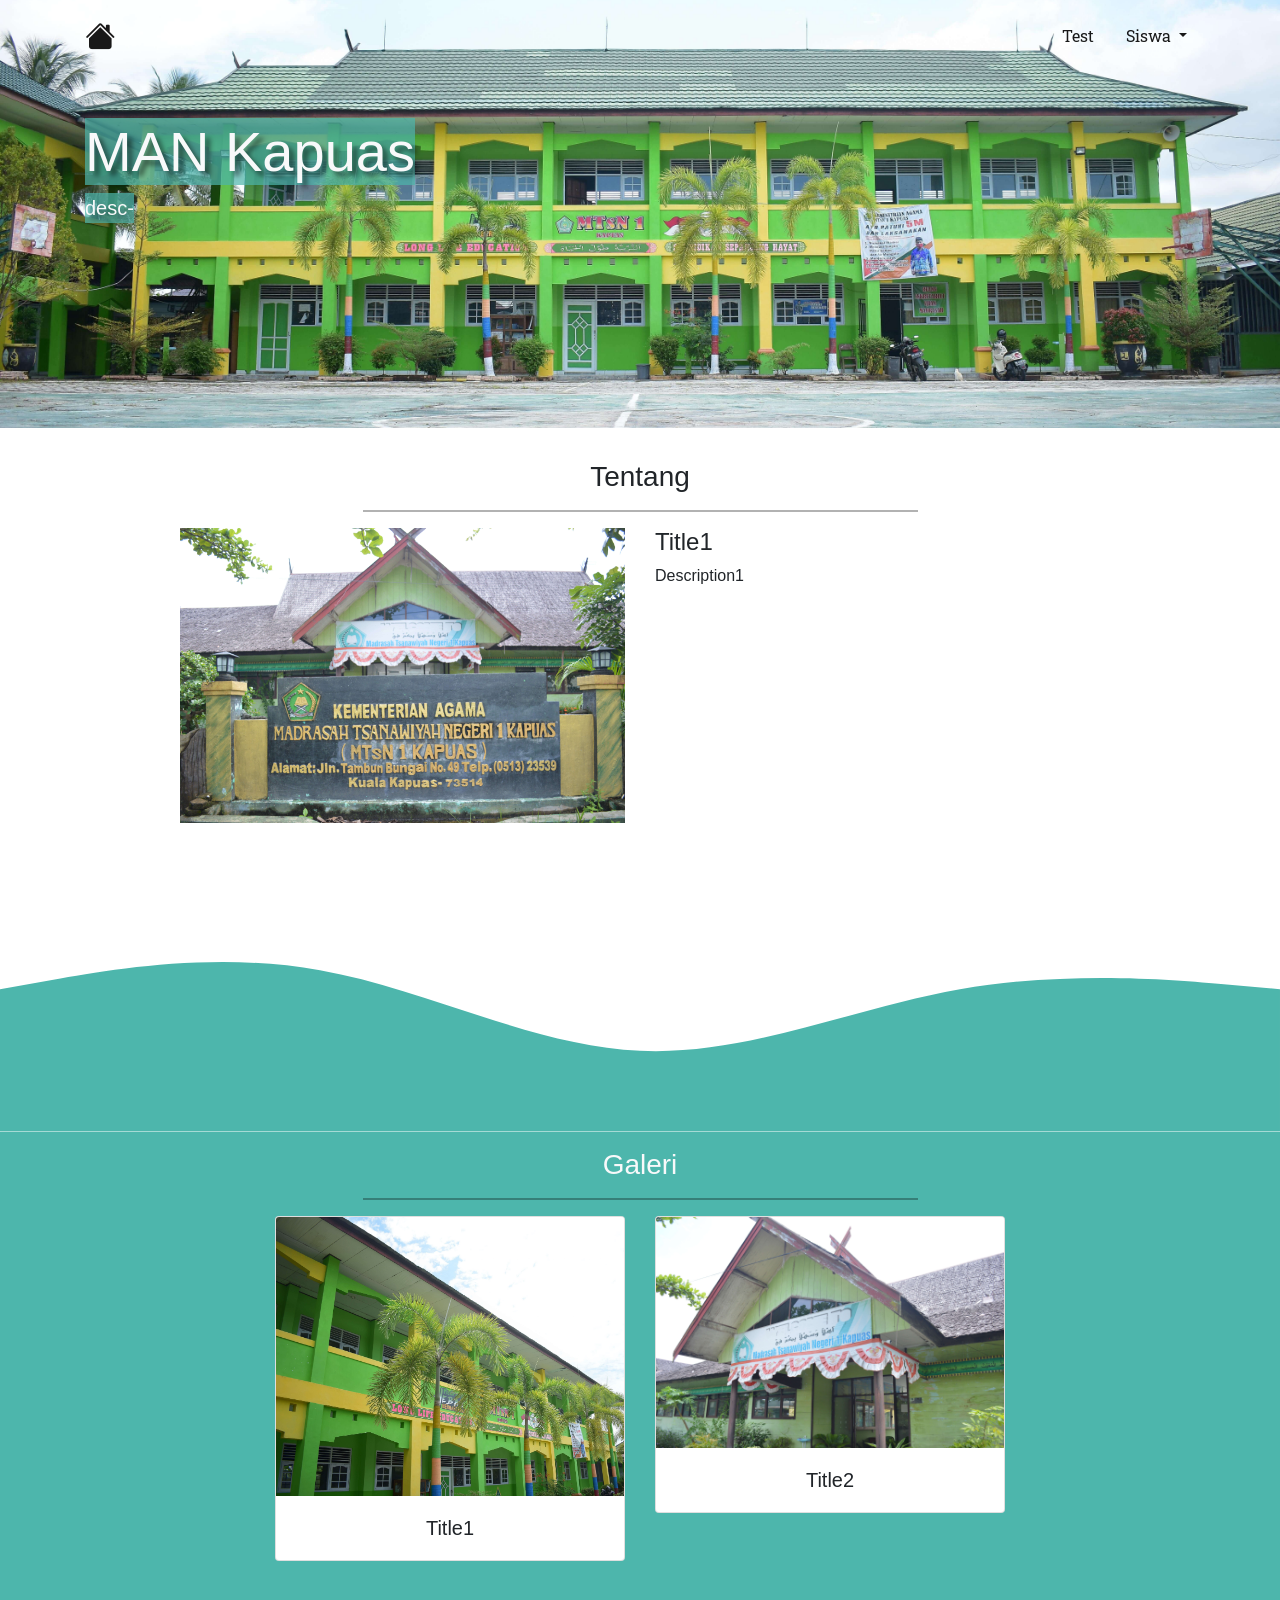
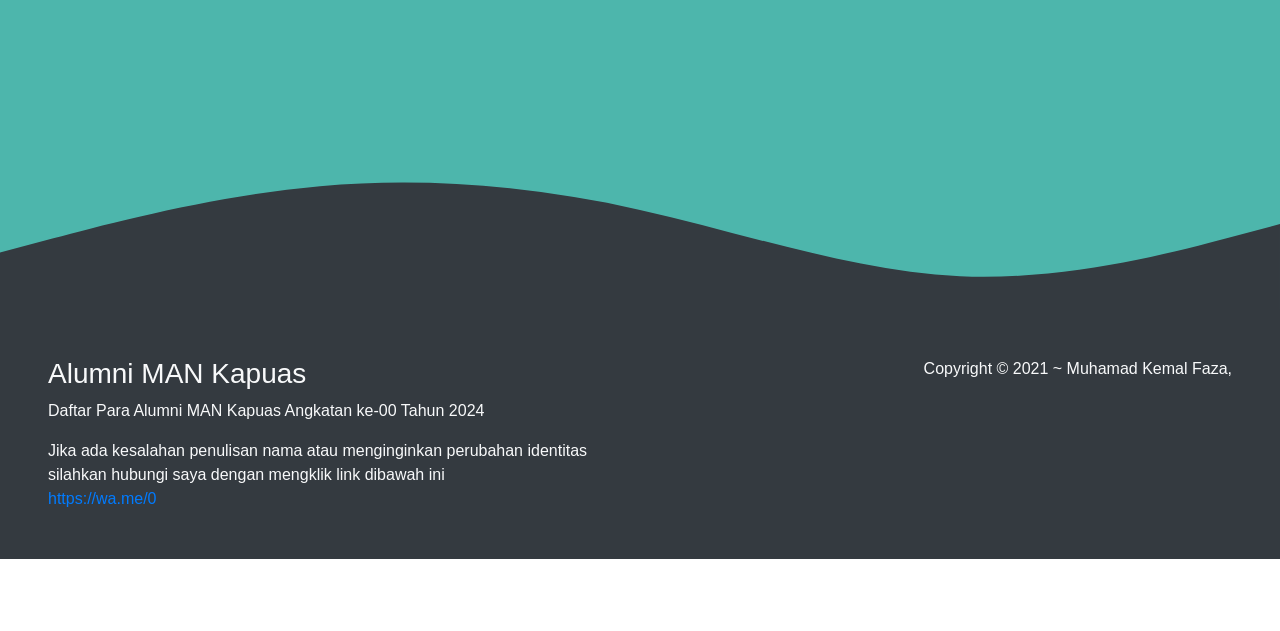
==== paduwo.html @ 9ae165ec "Add files via upload" ====
<!DOCTYPE html>
<html lang="en">

	<head>
		<!-- Required meta tags -->
		<meta charset="utf-8">
		<meta name="viewport" content="width=device-width, initial-scale=1, shrink-to-fit=no">
		<meta name="description" content="Alumni MAN Kapuas Angkatan ke-00">
		<meta name="keywords" content="alumni man kapuas angkatan 00">

		<!-- Bootstrap CSS -->
		<link rel="stylesheet" href="css/bootstrap.min.css">

		<!-- Bootstrap Icons -->
		<link rel="stylesheet" href="https://cdn.jsdelivr.net/npm/bootstrap-icons@1.4.1/font/bootstrap-icons.css">

		<!-- Google Fonts -->
		<link rel="preconnect" href="https://fonts.gstatic.com">
		<link href="https://fonts.googleapis.com/css2?family=Roboto+Slab:wght@500&display=swap" rel="stylesheet">

		<!-- Favicon -->
		<link rel="shortcut icon" href="img/logo/favicon.ico">

		<!-- My CSS -->
		<link rel="stylesheet" href="css/style.css">

		<title>Alumni MAN Kapuas Angkatan ke-00</title>
	</head>

	<body>
		<!-- Navbar -->
		<nav class="navbar navbar-expand-lg navbar-light fixed-top">
			<div class="container">
				<a class="navbar-brand" href="">
					<i class="bi bi-house-fill"></i>
				</a>
				<button class="navbar-toggler" type="button" data-toggle="collapse" data-target="#navbarNavDropdown"
					aria-controls="navbarNavDropdown" aria-expanded="false" aria-label="Toggle navigation">
					<span class="navbar-toggler-icon"></span>
				</button>
				<div class="collapse navbar-collapse" id="navbarNavDropdown">
					<ul class="navbar-nav ml-auto">
						<li class="nav-item active mr-3">
							<a class="nav-link" href="home.html">Test</a>
						</li>
						<li class="nav-item dropdown active">
							<a class="nav-link dropdown-toggle" href="#" id="navbarDropdownMenuLink" role="button"
								data-toggle="dropdown" aria-haspopup="true" aria-expanded="false">
								Siswa
							</a>
							<div class="dropdown-menu" aria-labelledby="navbarDropdownMenuLink">
								<a class="dropdown-item" href="siswa/ipa2.html">Kelas - XII IPA 2</a>
							</div>
						</li>
					</ul>
				</div>
			</div>
		</nav>
		<!-- Akhir Navbar -->

		<!-- Jumbotron -->
		<div class="jumbotron jumbotron-fluid">
			<div class="container text-light">
				<h1 class="display-4">MAN Kapuas</h1>
				<p class="lead">desc-</p>
			</div>
		</div>
		<!-- Akhir Jumbotron -->

		<!-- About -->
		<section class="about" id="about">
			<div class="container">
				<div class="row text-center">
					<div class="col">
						<h3>Tentang</h3>
						<hr>
					</div>
				</div>
				<div class="row justify-content-center">
					<div class="col-md-5 mb-4">
						<img src="img/home/about.jpg" class="img-fluid">
					</div>
					<div class="col-md-5">
						<h4>Title1</h4>
						<p class="text-justify">Description1</p>
					</div>
				</div>
			</div>
			<svg xmlns="http://www.w3.org/2000/svg" viewBox="0 0 1440 320">
				<path fill="#4db6ac" fill-opacity="1"
					d="M0,160L60,149.3C120,139,240,117,360,138.7C480,160,600,224,720,229.3C840,235,960,181,1080,160C1200,139,1320,149,1380,154.7L1440,160L1440,320L1380,320C1320,320,1200,320,1080,320C960,320,840,320,720,320C600,320,480,320,360,320C240,320,120,320,60,320L0,320Z">
				</path>
			</svg>
		</section>
		<!-- Akhir About -->

		<!-- Galeri -->
		<section class="galeri" id="galeri">
			<div class="container pb-5">
				<div class="row text-center pt-3 text-light">
					<div class="col">
						<h3>Galeri</h3>
						<hr>
					</div>
				</div>
				<div class="row text-center justify-content-center">
					<div class="col-md-4 mb-3">
						<div class="card">
							<img src="img/home/galeri1.jpg" class="card-img-top" alt="Bangunan kelas 8">
							<div class="card-body">
								<h5 class="card-text">Title1</h5>
							</div>
						</div>
					</div>
					<div class="col-md-4 mb-3">
						<div class="card">
							<img src="img/home/galeri2.jpg" class="card-img-top" alt="Ruang piket">
							<div class="card-body">
								<h5 class="card-text">Title2</h5>
							</div>
						</div>
					</div>
				</div>
			</div>
			<svg xmlns="http://www.w3.org/2000/svg" viewBox="0 0 1440 320">
				<path fill="#343A40" fill-opacity="1"
					d="M0,256L60,240C120,224,240,192,360,181.3C480,171,600,181,720,208C840,235,960,277,1080,282.7C1200,288,1320,256,1380,240L1440,224L1440,320L1380,320C1320,320,1200,320,1080,320C960,320,840,320,720,320C600,320,480,320,360,320C240,320,120,320,60,320L0,320Z">
				</path>
			</svg>
		</section>
		<!-- Akhir Galeri -->

		<!-- Footer -->
		<footer>
			<div class="container-fluid bg-dark p-5 text-light">
				<div class="row">
					<div class="col">
						<h3>Alumni MAN Kapuas</h3>
						<p>Daftar Para Alumni MAN Kapuas Angkatan ke-00 Tahun 2024</p>
						<p class="mb-0">Jika ada kesalahan penulisan nama atau menginginkan perubahan identitas silahkan
							hubungi saya dengan mengklik link dibawah ini</p>
						<a href="https://wa.me/6285248258322" target="_blank">
							https://wa.me/0
						</a>
					</div>
					<div class="col">
						<p class="text-right">Copyright © 2021 ~ Muhamad Kemal Faza,</p>
					</div>
				</div>
			</div>
		</footer>
		<!-- Akhir Footer -->




		<!-- jQuery -->
		<script src="https://code.jquery.com/jquery-3.6.0.min.js"
			integrity="sha256-/xUj+3OJU5yExlq6GSYGSHk7tPXikynS7ogEvDej/m4=" crossorigin="anonymous"></script>

		<!-- Bootstrap Bundle -->
		<script src="js/bootstrap.bundle.min.js"></script>


		<!-- My Script -->
		<script src="js/script.js"></script>
	</body>

</html>
---- css/style.css ----
nav {
    font-family: Roboto Slab;
    transition: .5s;
}

.bi-house-fill {
    font-size: 30px;
}

.jumbotron {
    background-image: url('../img/home/jumbotron.jpg');
    min-height: 500px;
    padding-top: 190px;
    overflow: hidden;
    background-position: center;
    background-repeat: no-repeat;
    background-size: cover;
}

.jumbotron h1,
.jumbotron p {
    text-shadow: 5px 5px 5px rgba(0, 0, 0, 0.5);
    background-color: rgba(77, 182, 172, 0.7);
    width: fit-content;
}

hr {
    border-top: 2px solid rgba(0, 0, 0, .3);
    width: 50%;
}

.galeri {
    background-color: #4db6ac;
}

@media only screen and (min-width: 1000px) {

    .jumbotron {
        margin-top: -72px;
        overflow: hidden;
    }

}
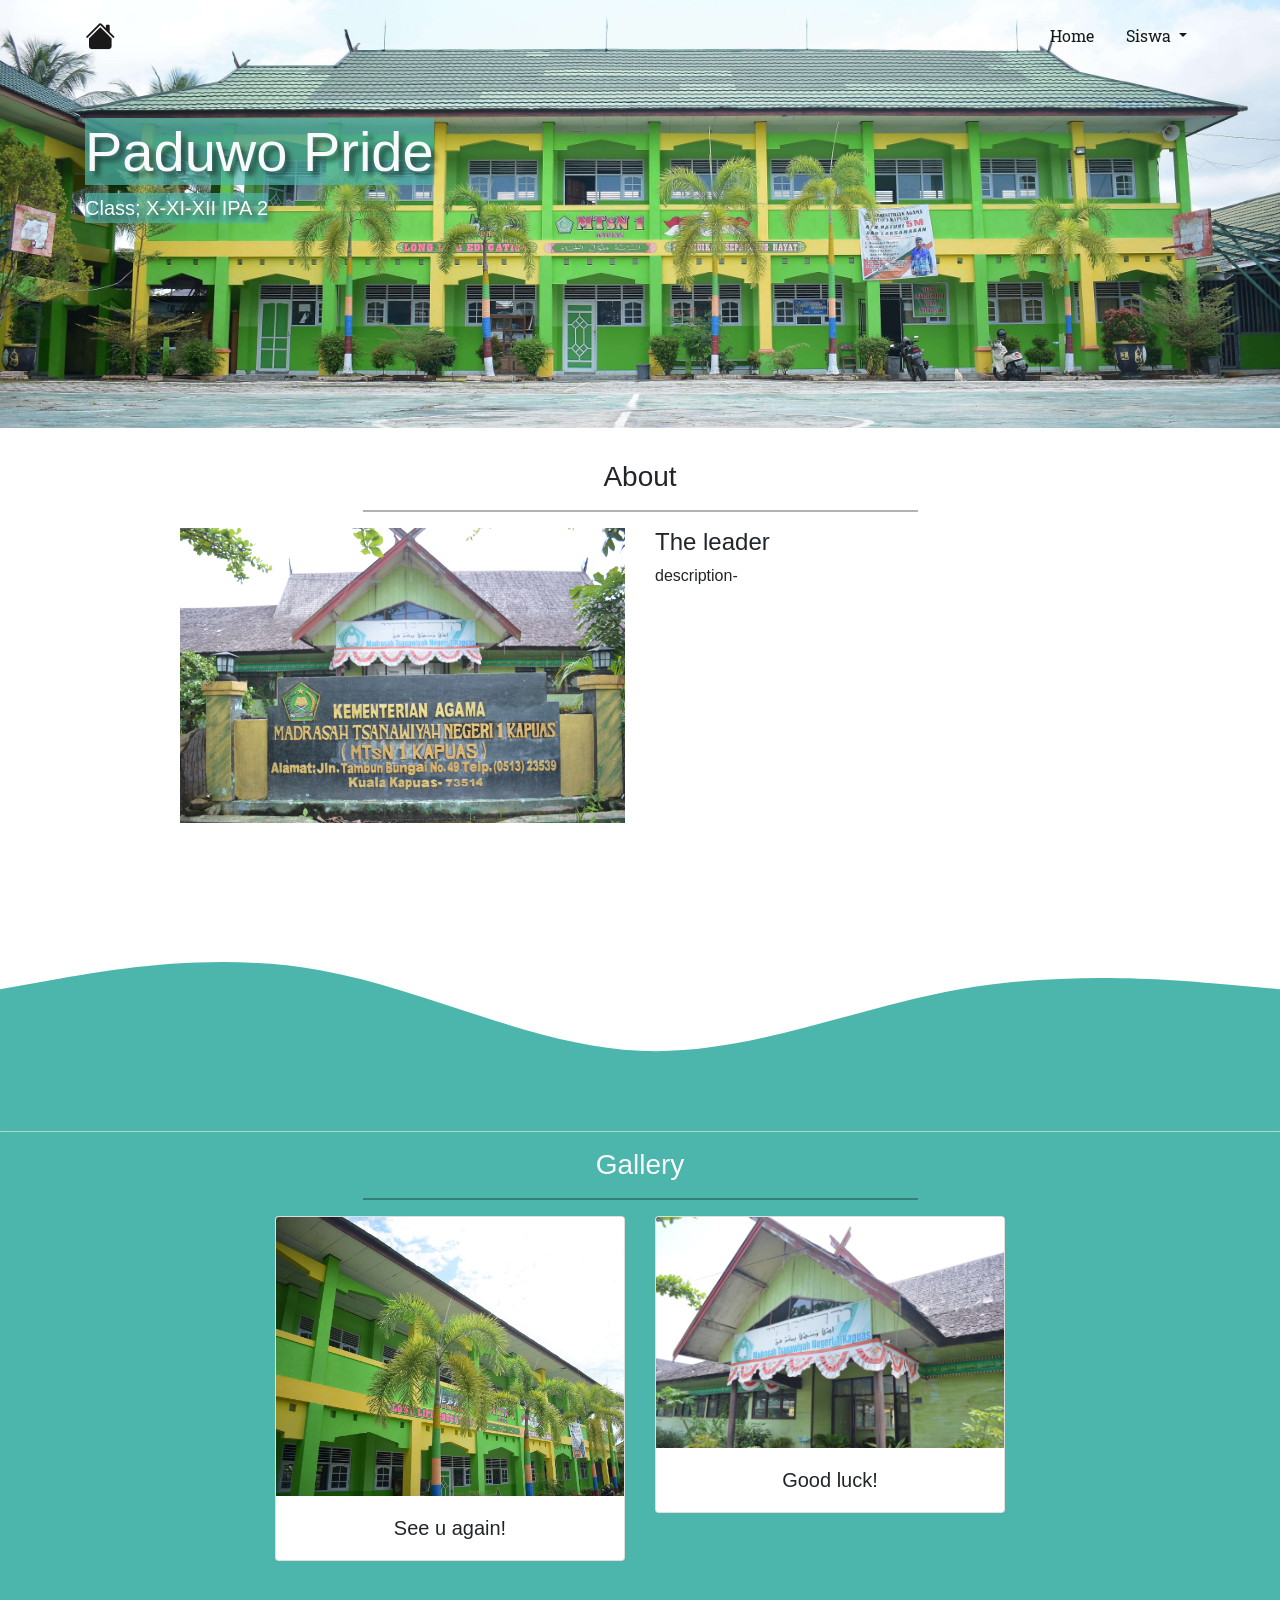
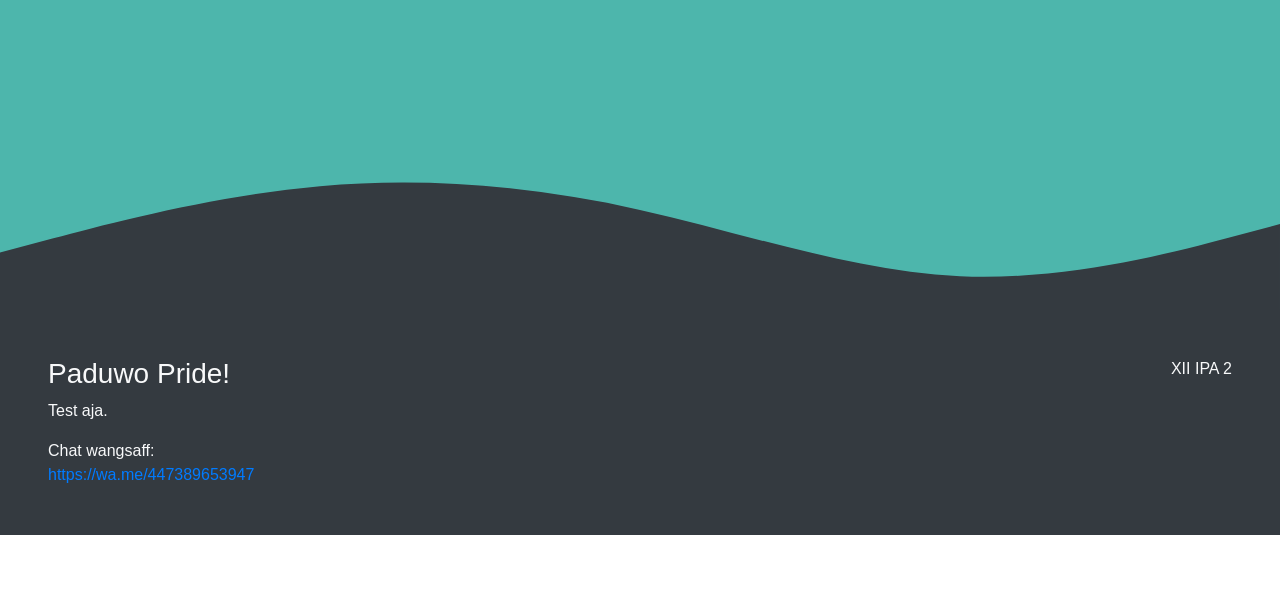
==== commit 835fd66e: "Add files via upload" ====
--- a/paduwo.html
+++ b/paduwo.html
@@ -24,7 +24,7 @@
 		<!-- My CSS -->
 		<link rel="stylesheet" href="css/style.css">
 
-		<title>Alumni MAN Kapuas Angkatan ke-00</title>
+		<title>2023 - XII IPA 2</title>
 	</head>
 
 	<body>
@@ -41,7 +41,7 @@
 				<div class="collapse navbar-collapse" id="navbarNavDropdown">
 					<ul class="navbar-nav ml-auto">
 						<li class="nav-item active mr-3">
-							<a class="nav-link" href="home.html">Test</a>
+							<a class="nav-link" href="home.html">Home</a>
 						</li>
 						<li class="nav-item dropdown active">
 							<a class="nav-link dropdown-toggle" href="#" id="navbarDropdownMenuLink" role="button"
@@ -61,8 +61,8 @@
 		<!-- Jumbotron -->
 		<div class="jumbotron jumbotron-fluid">
 			<div class="container text-light">
-				<h1 class="display-4">MAN Kapuas</h1>
-				<p class="lead">desc-</p>
+				<h1 class="display-4">Paduwo Pride</h1>
+				<p class="lead">Class; X-XI-XII IPA 2</p>
 			</div>
 		</div>
 		<!-- Akhir Jumbotron -->
@@ -72,7 +72,7 @@
 			<div class="container">
 				<div class="row text-center">
 					<div class="col">
-						<h3>Tentang</h3>
+						<h3>About</h3>
 						<hr>
 					</div>
 				</div>
@@ -81,8 +81,8 @@
 						<img src="img/home/about.jpg" class="img-fluid">
 					</div>
 					<div class="col-md-5">
-						<h4>Title1</h4>
-						<p class="text-justify">Description1</p>
+						<h4>The leader</h4>
+						<p class="text-justify">description-</p>
 					</div>
 				</div>
 			</div>
@@ -99,24 +99,24 @@
 			<div class="container pb-5">
 				<div class="row text-center pt-3 text-light">
 					<div class="col">
-						<h3>Galeri</h3>
+						<h3>Gallery</h3>
 						<hr>
 					</div>
 				</div>
 				<div class="row text-center justify-content-center">
 					<div class="col-md-4 mb-3">
 						<div class="card">
-							<img src="img/home/galeri1.jpg" class="card-img-top" alt="Bangunan kelas 8">
+							<img src="img/home/galeri1.jpg" class="card-img-top" alt="See u again!">
 							<div class="card-body">
-								<h5 class="card-text">Title1</h5>
+								<h5 class="card-text">See u again!</h5>
 							</div>
 						</div>
 					</div>
 					<div class="col-md-4 mb-3">
 						<div class="card">
-							<img src="img/home/galeri2.jpg" class="card-img-top" alt="Ruang piket">
+							<img src="img/home/galeri2.jpg" class="card-img-top" alt="Good luck!">
 							<div class="card-body">
-								<h5 class="card-text">Title2</h5>
+								<h5 class="card-text">Good luck!</h5>
 							</div>
 						</div>
 					</div>
@@ -135,16 +135,15 @@
 			<div class="container-fluid bg-dark p-5 text-light">
 				<div class="row">
 					<div class="col">
-						<h3>Alumni MAN Kapuas</h3>
-						<p>Daftar Para Alumni MAN Kapuas Angkatan ke-00 Tahun 2024</p>
-						<p class="mb-0">Jika ada kesalahan penulisan nama atau menginginkan perubahan identitas silahkan
-							hubungi saya dengan mengklik link dibawah ini</p>
-						<a href="https://wa.me/6285248258322" target="_blank">
-							https://wa.me/0
+						<h3>Paduwo Pride!</h3>
+						<p>Test aja.</p>
+						<p class="mb-0">Chat wangsaff:</p>
+						<a href="https://wa.me/447389653947" target="_blank">
+							https://wa.me/447389653947
 						</a>
 					</div>
 					<div class="col">
-						<p class="text-right">Copyright © 2021 ~ Muhamad Kemal Faza,</p>
+						<p class="text-right">XII IPA 2</p>
 					</div>
 				</div>
 			</div>
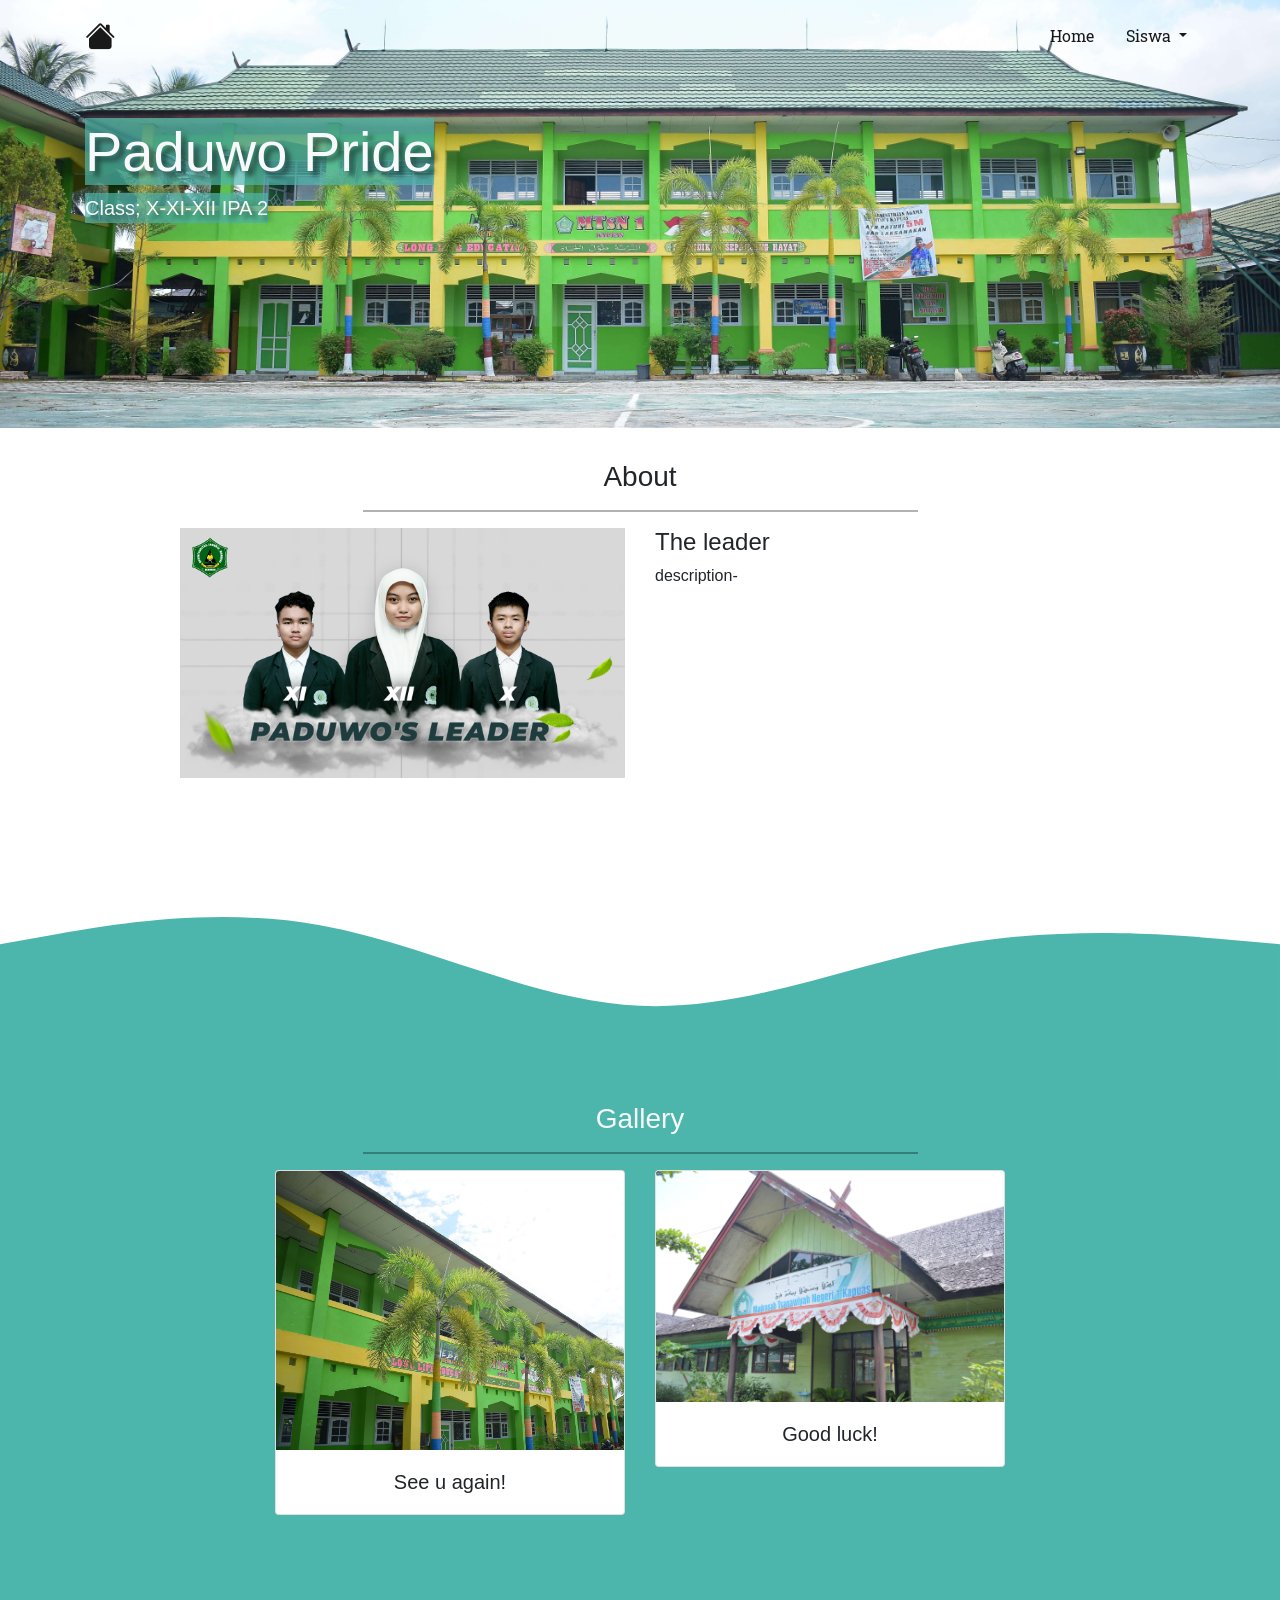
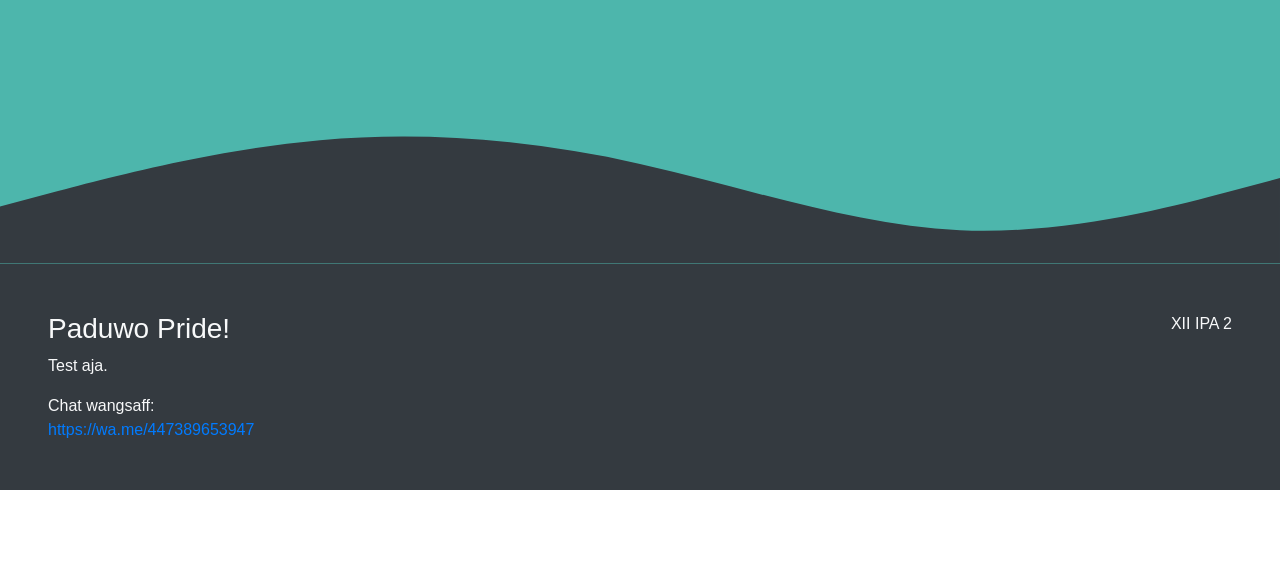
==== commit a3d76dcc: "Add files via upload" ====
--- a/paduwo.html
+++ b/paduwo.html
@@ -41,7 +41,7 @@
 				<div class="collapse navbar-collapse" id="navbarNavDropdown">
 					<ul class="navbar-nav ml-auto">
 						<li class="nav-item active mr-3">
-							<a class="nav-link" href="home.html">Home</a>
+							<a class="nav-link" href="index.html">Home</a>
 						</li>
 						<li class="nav-item dropdown active">
 							<a class="nav-link dropdown-toggle" href="#" id="navbarDropdownMenuLink" role="button"
@@ -78,7 +78,7 @@
 				</div>
 				<div class="row justify-content-center">
 					<div class="col-md-5 mb-4">
-						<img src="img/home/about.jpg" class="img-fluid">
+						<img src="img/leader.jpg" class="img-fluid">
 					</div>
 					<div class="col-md-5">
 						<h4>The leader</h4>
